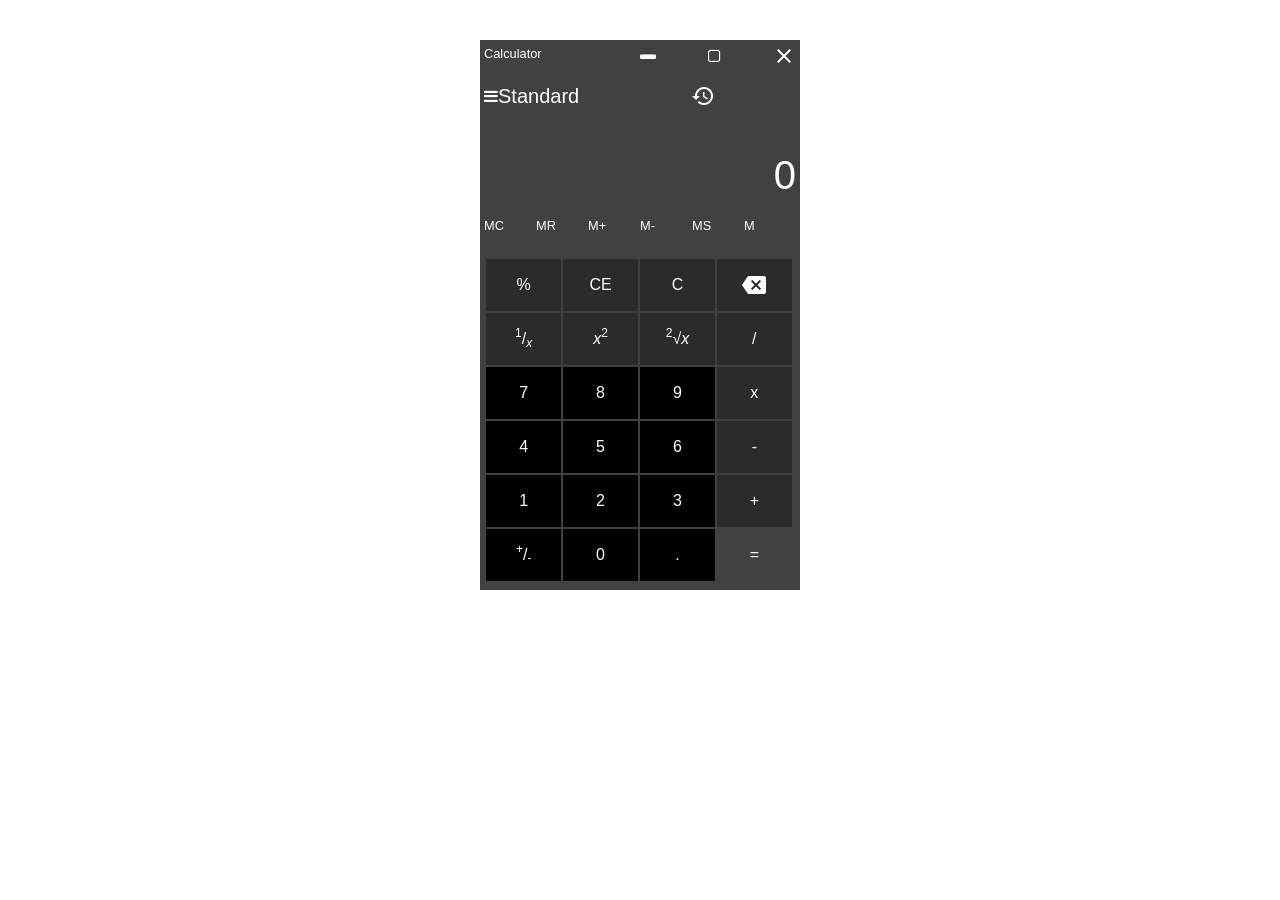
==== calculator.html @ 4f89dee8 "I made a simple js calculator" ====
<!DOCTYPE html>
<html lang="en">

<head>
    <meta charset="UTF-8">
    <meta http-equiv="X-UA-Compatible" content="IE=edge">
    <meta name="viewport" content="width=device-width, initial-scale=1.0">
    <link rel="stylesheet" href="https://cdnjs.cloudflare.com/ajax/libs/font-awesome/4.7.0/css/font-awesome.min.css">
    <link rel="stylesheet" href="https://fonts.googleapis.com/icon?family=Material+Icons">
    <link rel="stylesheet" href="https://cdn.jsdelivr.net/npm/bootstrap@4.0.0/dist/css/bootstrap.min.css">
    <link rel="stylesheet" href="./calculator.css">
    <title>Calculator</title>
</head>

<body class="d-flex justify-content-center">
    <main class="parent p-1">
        <div class="d-flex justify-content-between ps-1 pe-1">
            <small>Calculator</small>
            <section class="w-50 d-flex justify-content-between align-items-center">
                <i class="fa fa-window-minimize pb-2"></i>
                <i class="fa fa-square-o"></i>
                <i class="material-icons">close</i>
            </section>
        </div>
        <div class="d-flex align-items-center ps-1 pe-1 mt-3">
            <i class="fa fa-navicon"></i>
            <h5 class="m-0 ms-4 me-5">Standard</h5>
            <i class="material-icons floatleft">restore</i>
        </div>
        <div class="mt-2 pe-1 calculationarea d-flex">
            <p id="screen"></p>
            <h1 id="screen1">0</h1>
        </div>
        <main class="grid">
            <div class="row ms-0">
                <small class="col">MC</small>
                <small class="col">MR</small>
                <small class="col">M+</small>
                <small class="col">M-</small>
                <small class="col">MS</small>
                <small class="col">M</small>
            </div>
            <div class="row1 d-flex justify-content-center mt-4">
                <p>%</p>
                <p onclick="numberToZero()">CE</p>
                <p onclick="clearscreen()">C</p>
                <p><i class="material-icons">backspace</i></p>
                <p><sup>1</sup>/<em><sub>x</sub></em></p>
                <p><em>x</em><sup>2</sup></p>
                <p><sup>2</sup>√<em>x</em></p>
                <p onclick="operator('/')">/</p>
                <p class="num" id="seven" onclick="number(7)">7</p>
                <p class="num" id="eight" onclick="number(8)">8</p>
                <p class="num" id="nine" onclick="number(9)">9</p>
                <p onclick="operator('x')">x</p>
                <p class="num" id="four" onclick="number(4)">4</p>
                <p class="num" id="five" onclick="number(5)">5</p>
                <p class="num" id="six" onclick="number(6)">6</p>
                <p onclick="operator('-')">-</p>
                <p class="num" id="one" onclick="number(1)">1</p>
                <p class="num" id="two" onclick="number(2)">2</p>
                <p class="num" id="three" onclick="number(3)">3</p>
                <p onclick="operator('+')">+</p>
                <p class="num"><sup>+</sup>/ <sub>-</sub></p>
                <p class="num" onclick="number(0)">0</p>
                <p class="num">.</p>
                <p class="equalsto" onclick="result(operatorsrex[operatorsrex.length-1])">=</p>
            </div>
        </main>
    </main>
</body>

</html>
<script src="./calculator.js"></script>
---- calculator.css ----
body{
    margin-top: 40px;
}
.parent{
    background-color:rgb(66, 65, 65);
    width:320px;
    height:550px;
    color: white;
}
i.floatleft{
    margin-left:36%!important;
}
.calculationarea{
    flex-direction: column;
    justify-content:center;
    align-items: flex-end;
    padding-top:10px;
    height:100px;
}
.row{
    width:100%;
}
.row1{
    flex-wrap: wrap;
    column-count:4;
    padding: 0px;
}
.row1 p{
    background-color:rgb(44, 42, 42);
    width:24%;
    height:52px;
    margin-right:2px;
    margin-bottom:2px;
    display: flex;
    justify-content: center;
    align-items: center;
}
.equalsto{
    background-color: rgb(66, 65, 65)!important;
}
.num{
    background-color: black!important;
}
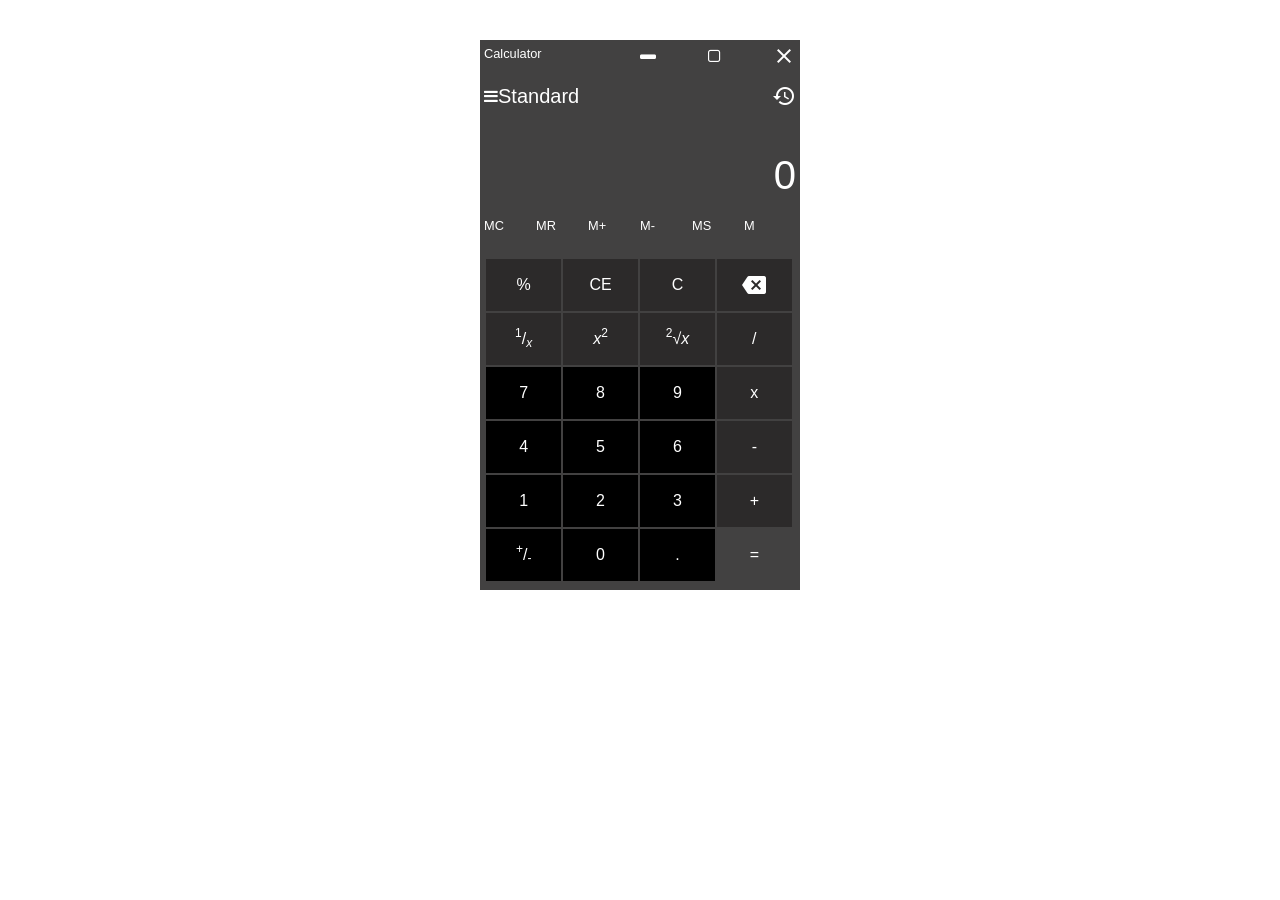
==== commit 9cb78442: "Added minor style" ====
--- a/calculator.html
+++ b/calculator.html
@@ -22,10 +22,12 @@
                 <i class="material-icons">close</i>
             </section>
         </div>
-        <div class="d-flex align-items-center ps-1 pe-1 mt-3">
-            <i class="fa fa-navicon"></i>
-            <h5 class="m-0 ms-4 me-5">Standard</h5>
-            <i class="material-icons floatleft">restore</i>
+        <div class="d-flex align-items-center justify-content-between ps-1 pe-1 mt-3">
+            <section class="d-flex align-items-center">
+                <i class="fa fa-navicon"></i>
+                <h5 class="m-0 ms-4 me-5">Standard</h5>
+            </section>
+            <i class="material-icons">restore</i>
         </div>
         <div class="mt-2 pe-1 calculationarea d-flex">
             <p id="screen"></p>
@@ -64,7 +66,7 @@
                 <p class="num"><sup>+</sup>/ <sub>-</sub></p>
                 <p class="num" onclick="number(0)">0</p>
                 <p class="num">.</p>
-                <p class="equalsto" onclick="result(operatorsrex[operatorsrex.length-1])">=</p>
+                <p class="equalsto" onclick="result(operatorsrex[operatorsrex.length-1] , 'clicked')">=</p>
             </div>
         </main>
     </main>
